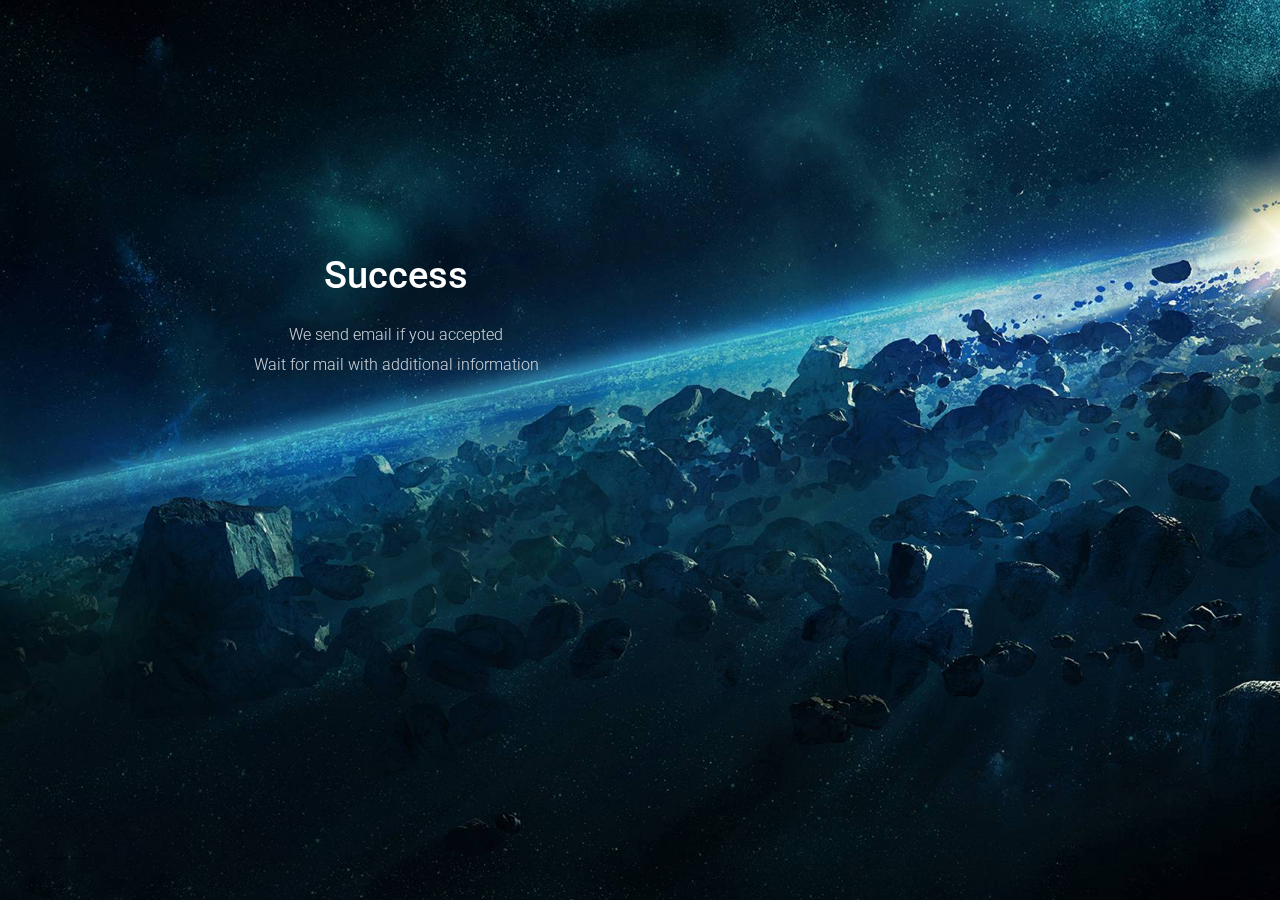
==== common/signup/www/success.html @ 3b1a4edb "add htmls with error code" ====
<!DOCTYPE html>
<html lang="en">

  <head>

    <!-- https://youtu.be/Hg80ld6T_-g?list=PL3C550D9948A228DC -->

    <meta charset="utf-8">
    <meta http-equiv="X-UA-Compatible" content="IE=edge">
    <meta name="viewport" content="width=device-width, initial-scale=1">
    <title>IBST.PSU.CTF IV</title>

    <!-- CSS -->
    <link rel="stylesheet" href="http://fonts.googleapis.com/css?family=Roboto:400,100,300,500">
    <link rel="stylesheet" href="assets/bootstrap/css/bootstrap.min.css">
    <link rel="stylesheet" href="assets/font-awesome/css/font-awesome.min.css">
    <link rel="stylesheet" href="assets/css/form-elements.css">
    <link rel="stylesheet" href="assets/css/style.css">

    <!-- HTML5 Shim and Respond.js IE8 support of HTML5 elements and media queries -->
    <!-- WARNING: Respond.js doesn't work if you view the page via file:// -->
    <!--[if lt IE 9]>
        <script src="https://oss.maxcdn.com/libs/html5shiv/3.7.0/html5shiv.js"></script>
        <script src="https://oss.maxcdn.com/libs/respond.js/1.4.2/respond.min.js"></script>
        <![endif]-->

    <!-- Favicon and touch icons -->
    <link rel="shortcut icon" href="assets/ico/favicon.png">
    <link rel="apple-touch-icon-precomposed" sizes="144x144" href="assets/ico/apple-touch-icon-144-precomposed.png">
    <link rel="apple-touch-icon-precomposed" sizes="114x114" href="assets/ico/apple-touch-icon-114-precomposed.png">
    <link rel="apple-touch-icon-precomposed" sizes="72x72" href="assets/ico/apple-touch-icon-72-precomposed.png">
    <link rel="apple-touch-icon-precomposed" href="assets/ico/apple-touch-icon-57-precomposed.png">

  </head>

  <body>

    <!-- Top content -->
    <div class="top-content">
      
      <div class="inner-bg">
        <div class="container">
          <div class="row">
            <div class="col-sm-7 text">
              <h1><strong>Success</strong></h1>
              <div class="description">
                <p>
                  We send email if you accepted
                  <br>
                  Wait for mail with additional information
                  <br>
                </p>
              </div>
            </div>            
          </div>
        </div>
      </div>
      
    </div>


    <!-- Javascript -->
    <script src="assets/js/jquery-1.11.1.min.js"></script>
    <script src="assets/bootstrap/js/bootstrap.min.js"></script>
    <script src="assets/js/jquery.backstretch.min.js"></script>
    <script src="assets/js/retina-1.1.0.min.js"></script>
    <script src="assets/js/scripts.js"></script>
    
    <!--[if lt IE 10]>
        <script src="assets/js/placeholder.js"></script>
        <![endif]-->

  </body>

</html>
---- common/signup/www/assets/css/form-elements.css ----
input[type="text"], 
textarea, 
textarea.form-control {
	height: 50px;
    margin: 0;
    padding: 0 20px;
    vertical-align: middle;
    background: #fff;
    border: 3px solid #fff;
    font-family: 'Roboto', sans-serif;
    font-size: 16px;
    font-weight: 300;
    line-height: 50px;
    color: #888;
    -moz-border-radius: 4px; -webkit-border-radius: 4px; border-radius: 4px;
    -moz-box-shadow: none; -webkit-box-shadow: none; box-shadow: none;
    -o-transition: all .3s; -moz-transition: all .3s; -webkit-transition: all .3s; -ms-transition: all .3s; transition: all .3s;
}

textarea, 
textarea.form-control {
	padding-top: 10px;
	padding-bottom: 10px;
	line-height: 30px;
}

input[type="text"]:focus, 
textarea:focus, 
textarea.form-control:focus {
	outline: 0;
	background: #fff;
    border: 3px solid #ccc;
    -moz-box-shadow: none; -webkit-box-shadow: none; box-shadow: none;
}

input[type="text"]:-moz-placeholder, textarea:-moz-placeholder, textarea.form-control:-moz-placeholder { color: #888; }
input[type="text"]:-ms-input-placeholder, textarea:-ms-input-placeholder, textarea.form-control:-ms-input-placeholder { color: #888; }
input[type="text"]::-webkit-input-placeholder, textarea::-webkit-input-placeholder, textarea.form-control::-webkit-input-placeholder { color: #888; }



button.btn {
	width: 100%;
	height: 50px;
    margin: 0;
    padding: 0 20px;
    vertical-align: middle;
    background: #66d6c5;
    border: 0;
    font-family: 'Roboto', sans-serif;
    font-size: 16px;
    font-weight: 300;
    line-height: 50px;
    color: #fff;
    -moz-border-radius: 4px; -webkit-border-radius: 4px; border-radius: 4px;
    text-shadow: none;
    -moz-box-shadow: none; -webkit-box-shadow: none; box-shadow: none;
    -o-transition: all .3s; -moz-transition: all .3s; -webkit-transition: all .3s; -ms-transition: all .3s; transition: all .3s;
}

button.btn:hover { opacity: 0.6; color: #fff; }

button.btn:active { outline: 0; opacity: 0.6; color: #fff; -moz-box-shadow: none; -webkit-box-shadow: none; box-shadow: none; }

button.btn:focus { outline: 0; opacity: 0.6; background: #66d6c5; color: #fff; }

button.btn:active:focus, button.btn.active:focus { outline: 0; opacity: 0.6; background: #66d6c5; color: #fff; }
---- common/signup/www/assets/css/style.css ----
body {
    font-family: 'Roboto', sans-serif;
    font-size: 16px;
    font-weight: 300;
    color: #888;
    line-height: 30px;
    text-align: center;
}

strong { font-weight: 500; }

a, a:hover, a:focus {
	color: #66d6c5;
	text-decoration: none;
    -o-transition: all .3s; -moz-transition: all .3s; -webkit-transition: all .3s; -ms-transition: all .3s; transition: all .3s;
}

h1, h2 {
	margin-top: 10px;
	font-size: 38px;
    font-weight: 100;
    color: #555;
    line-height: 50px;
}

h3 {
	font-size: 22px;
    font-weight: 300;
    color: #555;
    line-height: 30px;
}

img { max-width: 100%; }

::-moz-selection { background: #66d6c5; color: #fff; text-shadow: none; }
::selection { background: #66d6c5; color: #fff; text-shadow: none; }


.btn-link-1 {
	display: inline-block;
	height: 50px;
	margin: 0 5px;
	padding: 16px 20px 0 20px;
	background: #66d6c5;
	font-size: 16px;
    font-weight: 300;
    line-height: 16px;
    color: #fff;
    -moz-border-radius: 4px; -webkit-border-radius: 4px; border-radius: 4px;
}
.btn-link-1:hover, .btn-link-1:focus, .btn-link-1:active { outline: 0; opacity: 0.6; color: #fff; }

.btn-link-2 {
	display: inline-block;
	height: 50px;
	margin: 0 5px;
	padding: 16px 20px 0 20px;
	background: #333;
	background: rgba(0, 0, 0, 0.3);
	font-size: 16px;
    font-weight: 300;
    line-height: 16px;
    color: #fff;
    -moz-border-radius: 4px; -webkit-border-radius: 4px; border-radius: 4px;
}
.btn-link-2:hover, .btn-link-2:focus, 
.btn-link-2:active, .btn-link-2:active:focus { outline: 0; opacity: 0.6; background: rgba(0, 0, 0, 0.3); color: #fff; }


/***** Top menu *****/

.navbar {
	padding-top: 10px;
	background: #333;
	background: rgba(51, 51, 51, 0.3);
	border: 0;
	-o-transition: all .3s; -moz-transition: all .3s; -webkit-transition: all .3s; -ms-transition: all .3s; transition: all .3s;
}
.navbar.navbar-no-bg { background: none; }

ul.navbar-nav {
	font-size: 16px;
	color: #fff;
}

.navbar-inverse ul.navbar-nav li { padding-top: 8px; padding-bottom: 8px; }

.navbar-inverse ul.navbar-nav li .li-text { opacity: 0.8; }

.navbar-inverse ul.navbar-nav li a { display: inline; padding: 0; color: #fff; }
.navbar-inverse ul.navbar-nav li a:hover { color: #fff; opacity: 1; border-bottom: 1px dotted #fff; }
.navbar-inverse ul.navbar-nav li a:focus { color: #fff; outline: 0; opacity: 1; border-bottom: 1px dotted #fff; }

.navbar-inverse ul.navbar-nav li .li-social a {
	margin: 0 5px;
	font-size: 28px;
	vertical-align: middle;
}
.navbar-inverse ul.navbar-nav li .li-social a:hover, 
.navbar-inverse ul.navbar-nav li .li-social a:focus { border: 0; color: #66d6c5; }

.navbar-brand {
	width: 156px;
	background: url(../img/logo.png) left center no-repeat;
	text-indent: -99999px;
}


/***** Top content *****/

.inner-bg {
    padding: 120px 0 170px 0;
}

.top-content .text {
	padding-top: 120px;
	color: #fff;
}

.top-content .text h1 { color: #fff; }

.top-content .description {
	margin: 20px 0 10px 0;
}

.top-content .description p { opacity: 0.8; }

.top-content .description a {
	color: #fff;
}
.top-content .description a:hover, 
.top-content .description a:focus { border-bottom: 1px dotted #fff; }

.top-content .top-big-link {
	margin-top: 35px;
}

.form-top {
	overflow: hidden;
	padding: 0 25px 15px 25px;
	text-align: left;
}

.form-top-left {
	float: left;
	width: 75%;
	padding-top: 25px;
}

.form-top-left h3 { margin-top: 0; color: #fff; }
.form-top-left p { color: #fff; opacity: 0.8; }

.form-top-right {
	float: left;
	width: 25%;
	padding-top: 5px;
	font-size: 66px;
	color: #fff;
	line-height: 100px;
	text-align: right;
}

.form-top-divider {
	float: left;
	width: 100%;
	height: 3px;
	background: #fff;
	background: rgba(255, 255, 255, 0.8);
}

.form-bottom {
	padding: 25px 25px 30px 25px;
	text-align: left;
}

.form-bottom form textarea {
	height: 100px;
}

.form-bottom form .input-error {
	border-color: #ff0000;
}


/***** Media queries *****/

@media (min-width: 992px) and (max-width: 1199px) {}

@media (min-width: 768px) and (max-width: 991px) {}

@media (max-width: 767px) {
	
	.navbar { padding-top: 0; }
	.navbar.navbar-no-bg { background: #333; background: rgba(51, 51, 51, 0.9); }
	.navbar-brand { height: 60px; margin-left: 15px; }
	.navbar-collapse { border: 0; }
	.navbar-toggle { margin-top: 12px; }
	
	.inner-bg { padding: 60px 0 110px 0; }
	.top-content .text { padding-top: 0; padding-bottom: 60px; }
	.top-content .top-big-link { margin-top: 25px; }
	.top-content .top-big-link a.btn { margin-top: 10px; }

}

@media (max-width: 415px) {
	
	h1, h2 { font-size: 32px; }

}


/* Retina-ize images/icons */

@media
only screen and (-webkit-min-device-pixel-ratio: 2),
only screen and (   min--moz-device-pixel-ratio: 2),
only screen and (     -o-min-device-pixel-ratio: 2/1),
only screen and (        min-device-pixel-ratio: 2),
only screen and (                min-resolution: 192dpi),
only screen and (                min-resolution: 2dppx) {
	
	/* logo */
    .navbar-brand {
    	background-image: url(../img/logo@2x.png) !important; background-repeat: no-repeat !important; background-size: 156px 43px !important;
    }
	
}

/* me */
.row.no-gutter {
  margin-left: 0;
  margin-right: 0;
}

.row.no-gutter [class*='col-']:not(:first-child),
.row.no-gutter [class*='col-']:not(:last-child) {
  padding-right: 0;
  padding-left: 0;
}
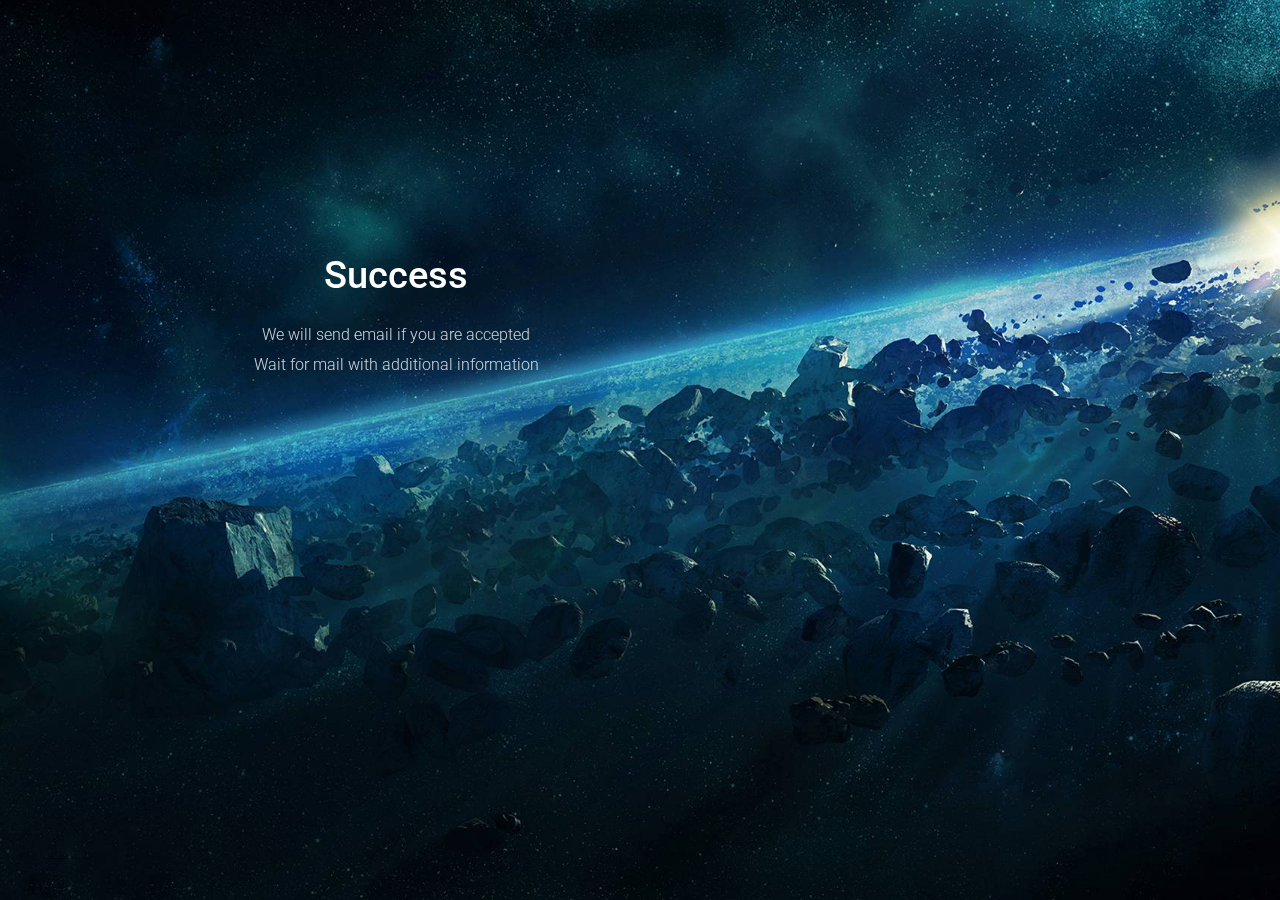
==== commit 8ad8cc67: "Поправлен английский" ====
--- a/common/signup/www/success.html
+++ b/common/signup/www/success.html
@@ -45,7 +45,7 @@
               <h1><strong>Success</strong></h1>
               <div class="description">
                 <p>
-                  We send email if you accepted
+                  We will send email if you are accepted
                   <br>
                   Wait for mail with additional information
                   <br>
